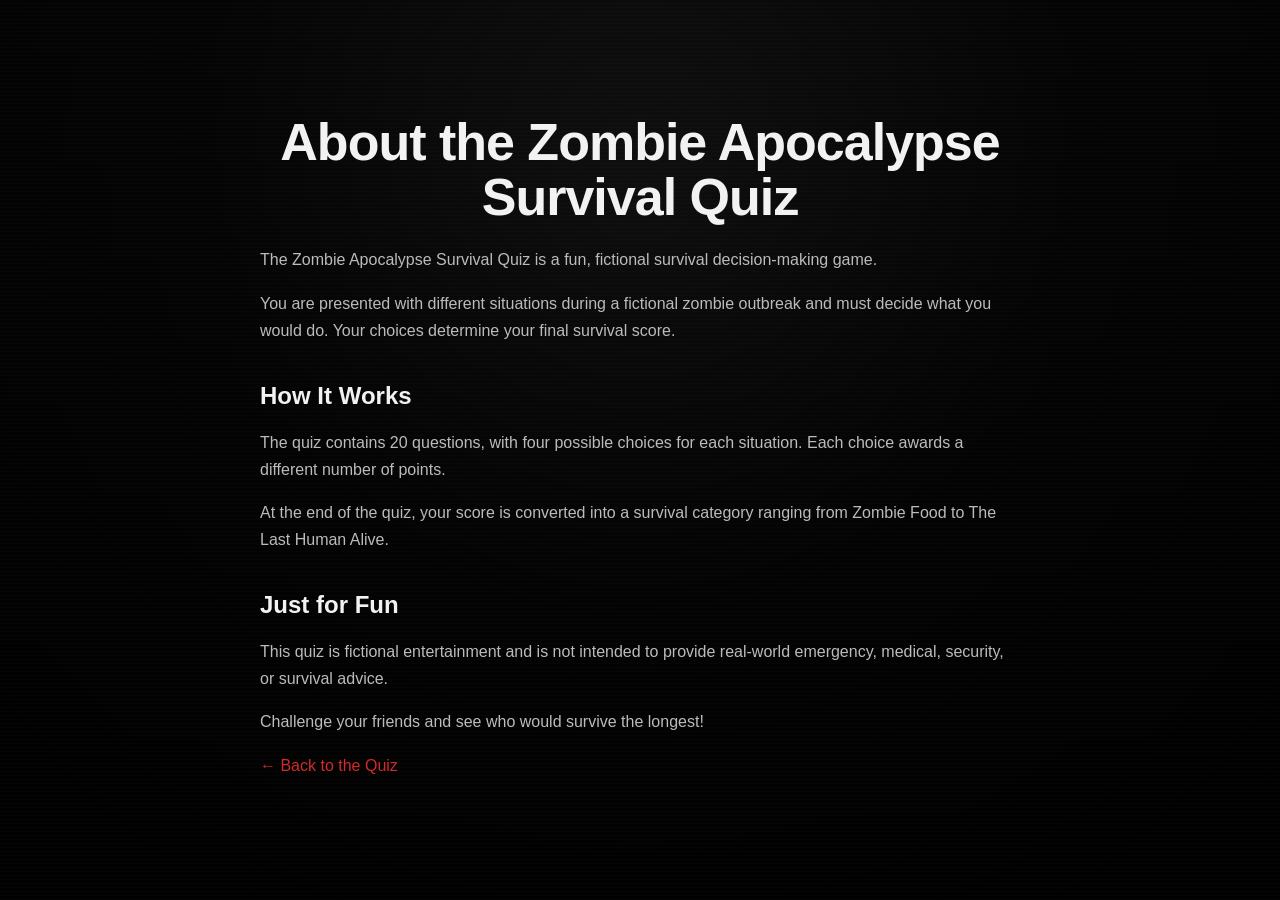
==== about.html @ a1d397ad "Add class to main element in about.html" ====
<!DOCTYPE html>
<html lang="en">

<head>
    <meta charset="UTF-8">
    <meta name="viewport" content="width=device-width, initial-scale=1.0">

    <title>About – Zombie Apocalypse Survival Quiz</title>

    <meta name="description"
        content="Learn about the Zombie Apocalypse Survival Quiz and how the survival test works.">
        <link rel="stylesheet" href="style.css">
</head>

<body>

    <main class="info-page">

        <h1>About the Zombie Apocalypse Survival Quiz</h1>

        <p>
            The Zombie Apocalypse Survival Quiz is a fun, fictional
            survival decision-making game.
        </p>

        <p>
            You are presented with different situations during a fictional
            zombie outbreak and must decide what you would do.
            Your choices determine your final survival score.
        </p>

        <h2>How It Works</h2>

        <p>
            The quiz contains 20 questions, with four possible choices for
            each situation. Each choice awards a different number of points.
        </p>

        <p>
            At the end of the quiz, your score is converted into a survival
            category ranging from Zombie Food to The Last Human Alive.
        </p>

        <h2>Just for Fun</h2>

        <p>
            This quiz is fictional entertainment and is not intended to
            provide real-world emergency, medical, security, or survival
            advice.
        </p>

        <p>
            Challenge your friends and see who would survive the longest!
        </p>

        <p>
            <a href="index.html">← Back to the Quiz</a>
        </p>

    </main>

</body>

</html>
---- style.css ----
* {
    box-sizing: border-box;
}

html {
    scroll-behavior: smooth;
}

body {
    margin: 0;
    min-height: 100vh;

    font-family: Arial, Helvetica, sans-serif;

    color: #f2f2f2;

    background:
        linear-gradient(
            rgba(0, 0, 0, 0.72),
            rgba(0, 0, 0, 0.88)
        ),
        radial-gradient(
            circle at 50% 20%,
            #3b3b3b 0%,
            #111 45%,
            #050505 100%
        );

    display: flex;
    justify-content: center;
    align-items: center;

    padding: 20px;
}

body::before {
    content: "";

    position: fixed;
    inset: 0;

    pointer-events: none;

    background:
        repeating-linear-gradient(
            0deg,
            rgba(255,255,255,0.015) 0px,
            rgba(255,255,255,0.015) 1px,
            transparent 1px,
            transparent 4px
        );
}

.container {
    width: 100%;
    max-width: 760px;

    position: relative;
    z-index: 1;
}

.screen {
    background: rgba(12, 12, 12, 0.96);

    border: 1px solid #3a3a3a;

    border-radius: 18px;

    padding: 45px;

    box-shadow:
        0 25px 80px rgba(0, 0, 0, 0.8),
        0 0 0 1px rgba(255,255,255,0.02);

    animation: appear 0.4s ease;
}

.hidden {
    display: none;
}

@keyframes appear {
    from {
        opacity: 0;
        transform: translateY(12px);
    }

    to {
        opacity: 1;
        transform: translateY(0);
    }
}


/* START SCREEN */

#start-screen {
    text-align: center;
}

.icon {
    font-size: 80px;

    margin-bottom: 10px;

    filter: grayscale(20%);
}

h1 {
    font-size: clamp(32px, 7vw, 52px);

    line-height: 1.05;

    margin: 10px 0 22px;

    letter-spacing: -1px;
}

.subtitle {
    max-width: 560px;

    margin: auto;

    color: #aaa;

    font-size: 18px;

    line-height: 1.7;
}

.info {
    display: flex;

    justify-content: center;

    gap: 14px;

    margin: 28px 0;

    color: #777;

    font-size: 14px;

    text-transform: uppercase;

    letter-spacing: 1px;
}

button {
    border: none;

    border-radius: 9px;

    padding: 17px 20px;

    font-size: 15px;

    font-weight: 700;

    letter-spacing: 0.7px;

    cursor: pointer;

    transition:
        transform 0.15s,
        background 0.15s,
        border-color 0.15s;
}

#start-btn,
#restart-btn,
#share-btn,
#challenge-btn {
    width: 100%;
    margin-top: 10px;

    background: #b51f1f;
    color: white;
}

#start-btn:hover,
#restart-btn:hover,
#share-btn:hover,
#challenge-btn:hover {
    background: #d32929;
    transform: translateY(-2px);
}
#challenge-btn {
    background: #3a3a3a;
    border: 1px solid #555;
}

#challenge-btn:hover {
    background: #4a4a4a;
}

#share-btn {
    background: #222;
    border: 1px solid #444;
}

#share-btn:hover {
    background: #303030;
}

/* QUIZ */

.quiz-header {
    display: flex;

    justify-content: space-between;

    align-items: center;

    color: #777;

    font-size: 13px;

    text-transform: uppercase;

    letter-spacing: 1px;
}

.progress {
    height: 6px;

    background: #292929;

    border-radius: 10px;

    margin-top: 14px;

    overflow: hidden;
}

#progress-bar {
    height: 100%;

    width: 0%;

    background: #b51f1f;

    transition: width 0.3s ease;
}

h2 {
    font-size: clamp(22px, 5vw, 31px);

    line-height: 1.4;

    margin: 35px 0 25px;
}

.answer {
    display: block;

    width: 100%;

    margin: 12px 0;

    padding: 19px;

    text-align: left;

    color: #ddd;

    background: #171717;

    border: 1px solid #333;

    border-radius: 10px;

    line-height: 1.45;
}

.answer:hover {
    background: #242424;

    border-color: #666;

    transform: translateX(3px);
}


/* RESULTS */

.result-label {
    text-align: center;

    color: #777;

    font-size: 13px;

    letter-spacing: 3px;
}

#result-title {
    margin-top: 10px;

    font-size: clamp(30px, 7vw, 46px);
}

.result-score {
    text-align: center;

    margin: 20px 0;

    font-size: 56px;

    font-weight: 800;
}

#result-description {
    max-width: 600px;

    margin: auto;

    color: #bbb;

    font-size: 17px;

    line-height: 1.7;

    text-align: center;
}

.survival-box {
    margin: 30px 0;

    padding: 22px;

    background: #171717;

    border: 1px solid #303030;

    border-radius: 12px;

    text-align: center;
}

.survival-box strong {
    display: block;

    margin-bottom: 8px;

    color: #777;

    text-transform: uppercase;

    letter-spacing: 2px;

    font-size: 12px;
}

.survival-box span {
    font-size: 25px;

    font-weight: 700;
}


/* MOBILE */

@media (max-width: 600px) {

    body {
        padding: 10px;
    }

    .screen {
        padding: 30px 20px;

        border-radius: 14px;
    }

    .icon {
        font-size: 60px;
    }

    .subtitle {
        font-size: 16px;
    }
     .quiz-header {
    font-size: 11px;
}

h2 {
    margin-top: 28px;
    font-size: 23px;
}
    .answer {
        padding: 17px 15px;
        font-size: 15px
    }
    .site-footer {
    width: 100%;
    max-width: 760px;

    display: flex;
    justify-content: center;
    flex-wrap: wrap;

    gap: 18px;

    margin-top: 20px;
    padding: 10px;

    font-size: 12px;
}

.site-footer a {
    color: #777;
    text-decoration: none;
}

.site-footer a:hover {
    color: #ccc;
    text-decoration: underline;
}
}
/* INFORMATION PAGES */

.info-page {
    max-width: 760px;
    margin: 40px auto;
}

.info-page h1 {
    text-align: center;
}

.info-page h2 {
    margin-top: 35px;
    margin-bottom: 12px;
    font-size: 24px;
}

.info-page p {
    color: #bbb;
    font-size: 16px;
    line-height: 1.7;
}

.info-page a {
    color: #d32929;
    text-decoration: none;
}

.info-page a:hover {
    text-decoration: underline;
}
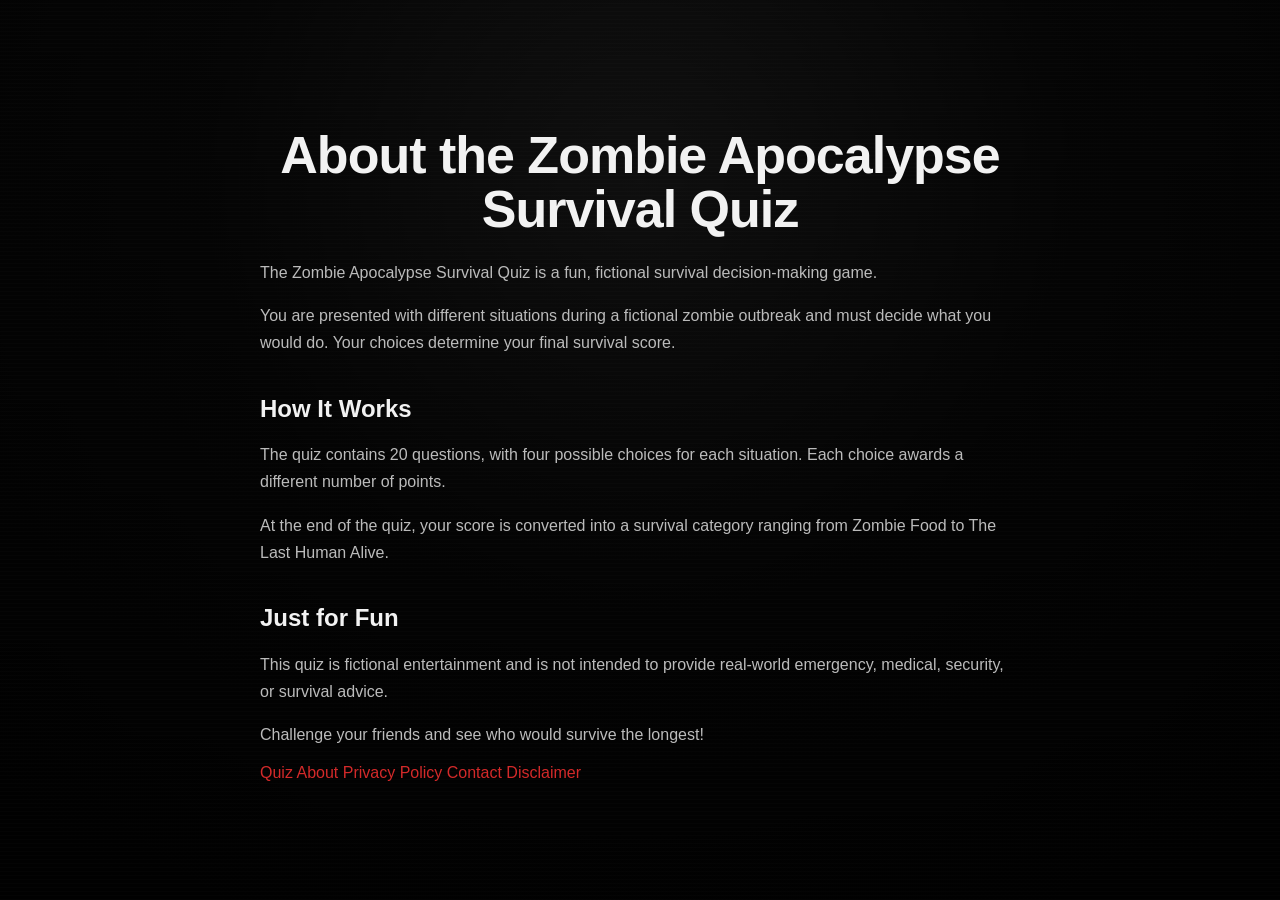
==== commit a864669e: "Add footer with navigation links to about.html" ====
--- a/about.html
+++ b/about.html
@@ -53,9 +53,15 @@
             Challenge your friends and see who would survive the longest!
         </p>
 
-        <p>
-            <a href="index.html">← Back to the Quiz</a>
-        </p>
+       <footer class="site-footer">
+
+    <a href="index.html">Quiz</a>
+    <a href="about.html">About</a>
+    <a href="privacy.html">Privacy Policy</a>
+    <a href="contact.html">Contact</a>
+    <a href="disclaimer.html">Disclaimer</a>
+
+</footer>
 
     </main>
 
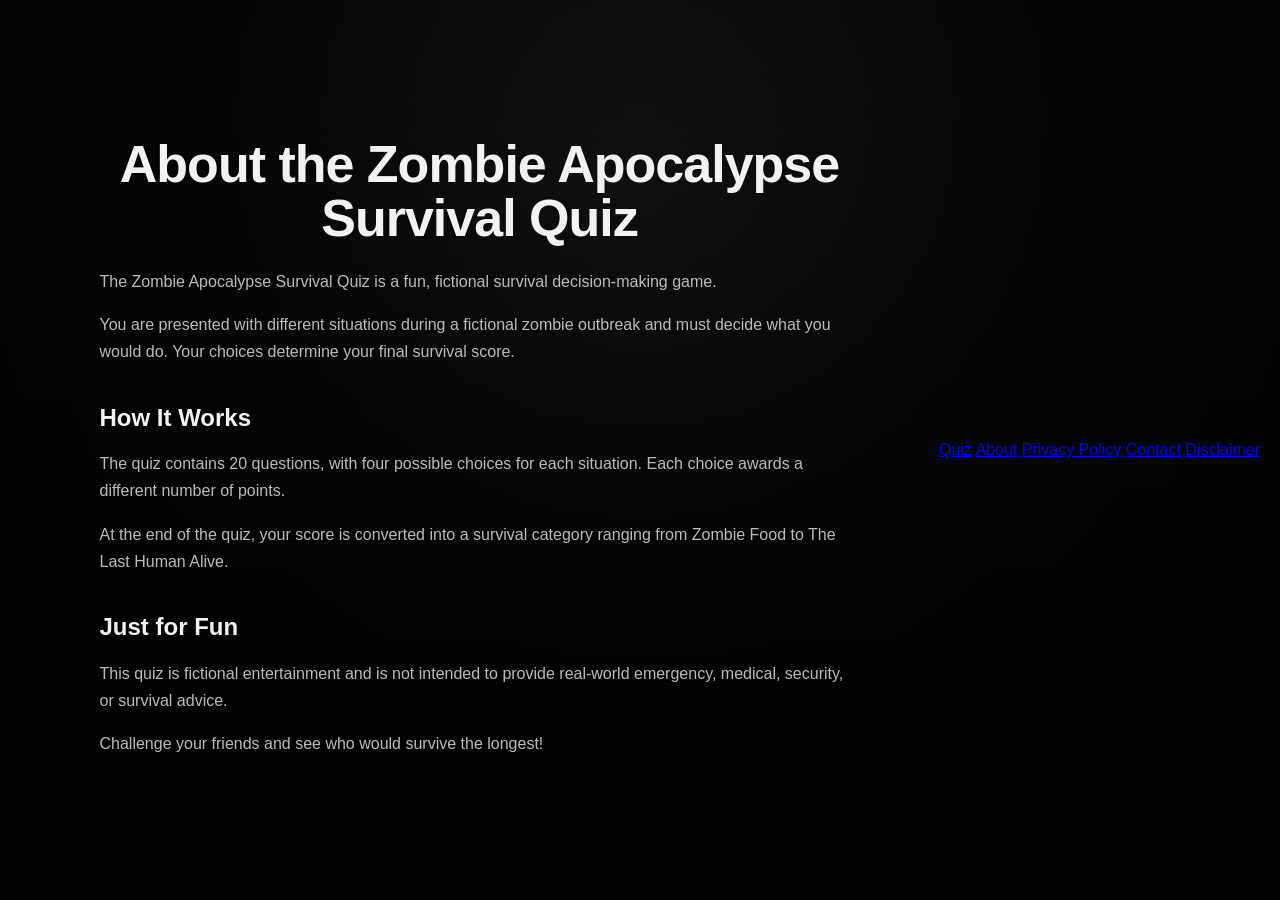
==== commit bbf36631: "Fix footer placement in about.html" ====
--- a/about.html
+++ b/about.html
@@ -53,7 +53,9 @@
             Challenge your friends and see who would survive the longest!
         </p>
 
-       <footer class="site-footer">
+
+    </main>
+    <footer class="site-footer">
 
     <a href="index.html">Quiz</a>
     <a href="about.html">About</a>
@@ -63,8 +65,6 @@
 
 </footer>
 
-    </main>
-
 </body>
 
 </html>
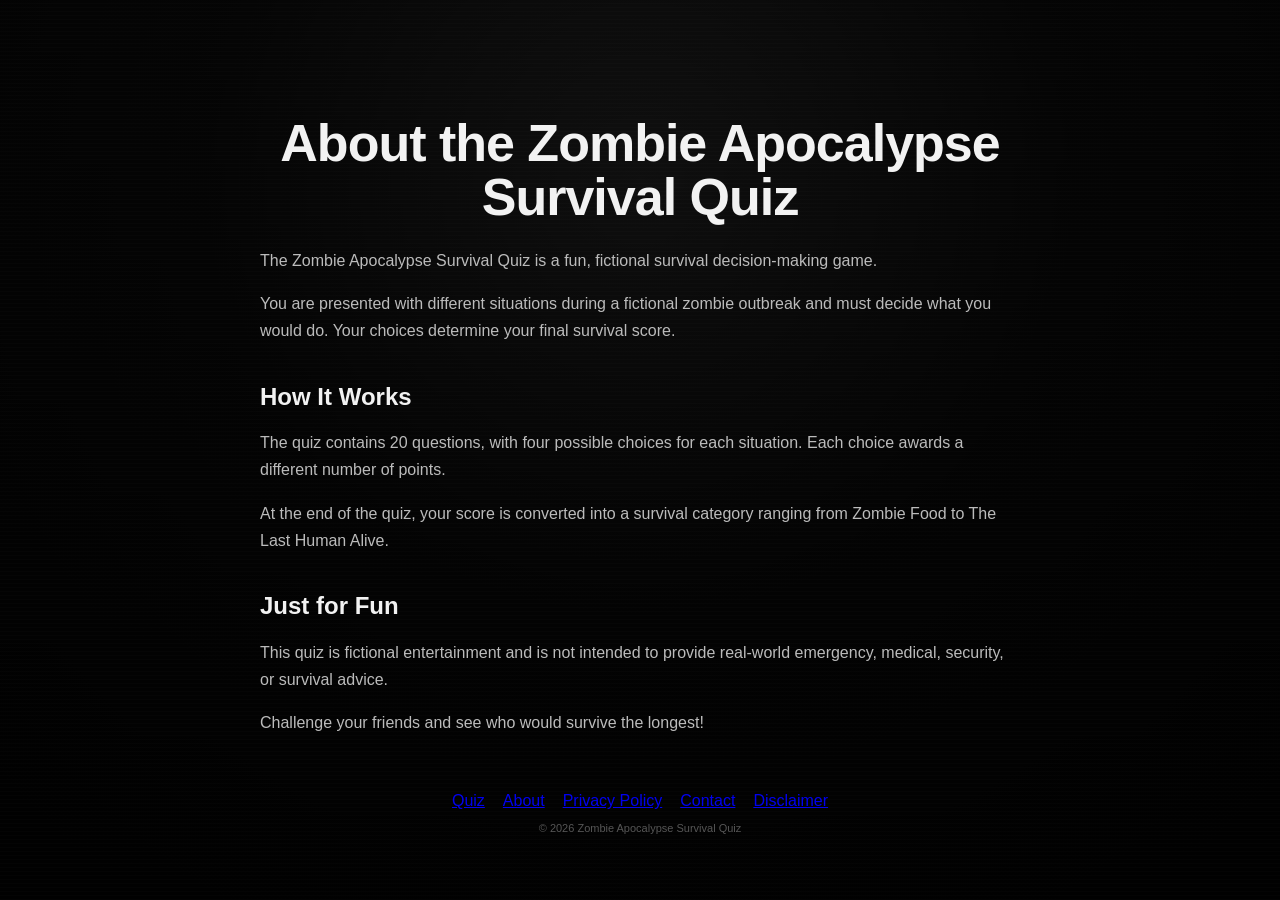
==== commit 35bbb6ea: "Refactor footer structure and add copyright notice" ====
--- a/about.html
+++ b/about.html
@@ -57,14 +57,19 @@
     </main>
     <footer class="site-footer">
 
-    <a href="index.html">Quiz</a>
-    <a href="about.html">About</a>
-    <a href="privacy.html">Privacy Policy</a>
-    <a href="contact.html">Contact</a>
-    <a href="disclaimer.html">Disclaimer</a>
+    <div class="footer-links">
+        <a href="index.html">Quiz</a>
+        <a href="about.html">About</a>
+        <a href="privacy.html">Privacy Policy</a>
+        <a href="contact.html">Contact</a>
+        <a href="disclaimer.html">Disclaimer</a>
+    </div>
+
+    <div class="copyright">
+        © 2026 Zombie Apocalypse Survival Quiz
+    </div>
 
 </footer>
-
 </body>
 
 </html>
--- a/style.css
+++ b/style.css
@@ -27,6 +27,7 @@
         );
 
     display: flex;
+    flex-direction: column;
     justify-content: center;
     align-items: center;
 
@@ -449,3 +450,16 @@
 .info-page a:hover {
     text-decoration: underline;
 }
+.footer-links {
+    display: flex;
+    justify-content: center;
+    flex-wrap: wrap;
+    gap: 18px;
+}
+
+.copyright {
+    margin-top: 12px;
+    text-align: center;
+    color: #555;
+    font-size: 11px;
+}
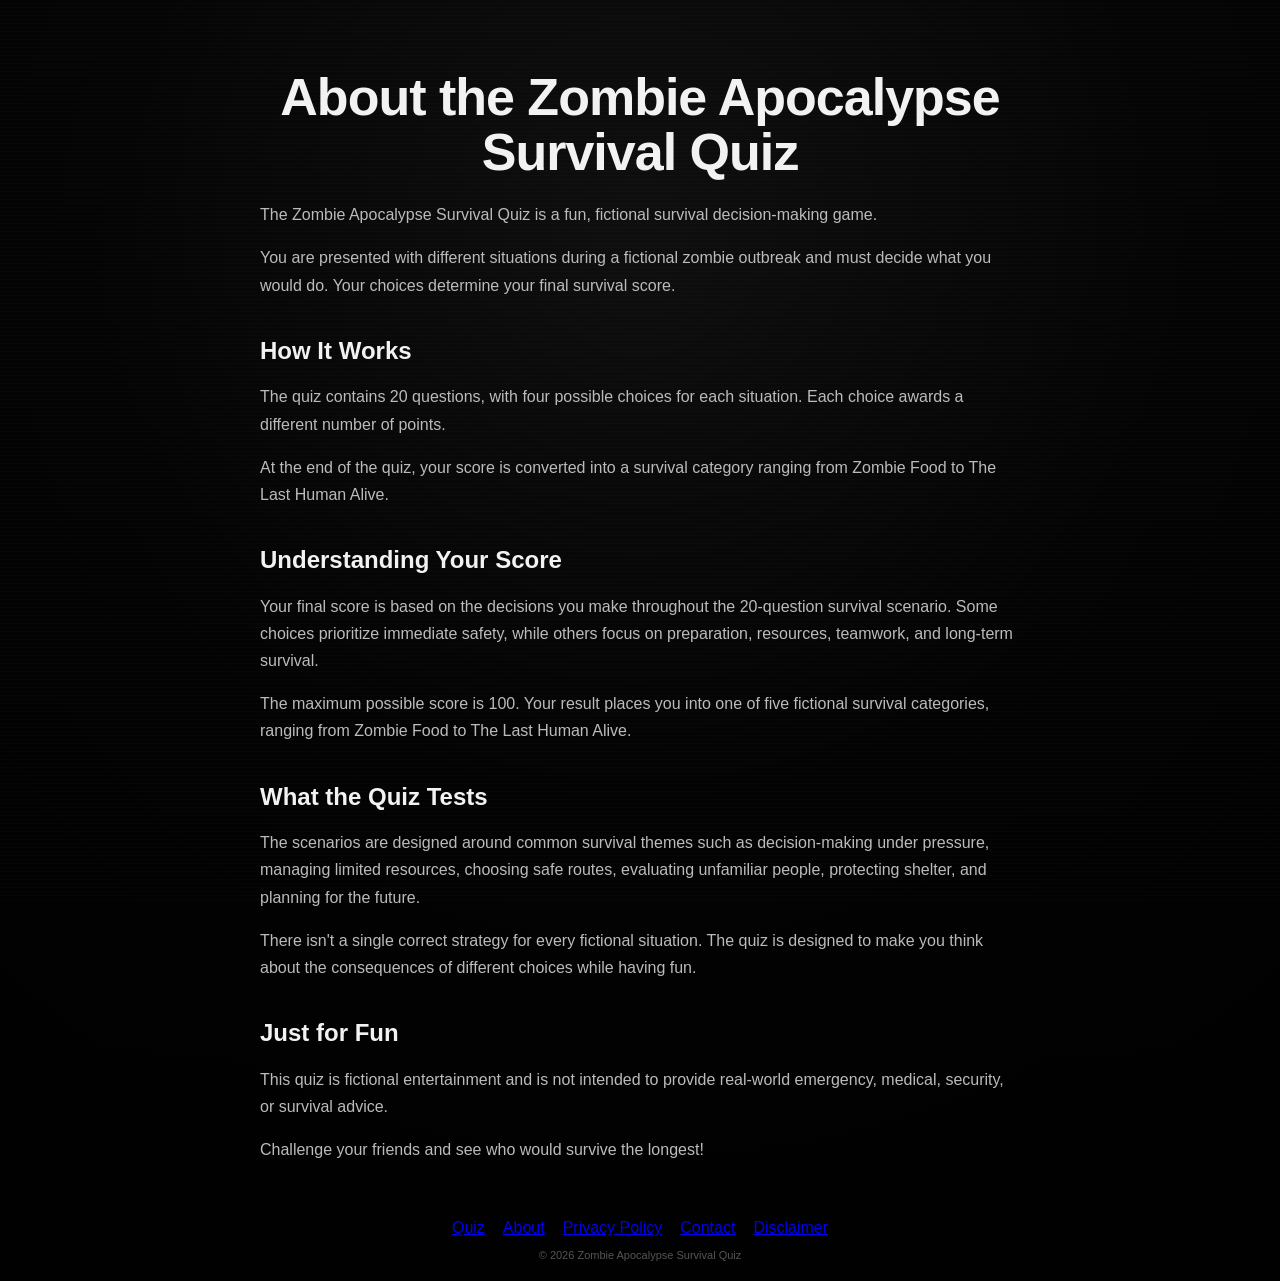
==== commit 224c55f6: "Revise quiz content and headings for clarity Updated quiz section to clarify scoring and survival ca" ====
--- a/about.html
+++ b/about.html
@@ -41,18 +41,46 @@
             category ranging from Zombie Food to The Last Human Alive.
         </p>
 
-        <h2>Just for Fun</h2>
+        <h2>Understanding Your Score</h2>
 
-        <p>
-            This quiz is fictional entertainment and is not intended to
-            provide real-world emergency, medical, security, or survival
-            advice.
-        </p>
+<p>
+    Your final score is based on the decisions you make throughout the
+    20-question survival scenario. Some choices prioritize immediate
+    safety, while others focus on preparation, resources, teamwork, and
+    long-term survival.
+</p>
 
-        <p>
-            Challenge your friends and see who would survive the longest!
-        </p>
+<p>
+    The maximum possible score is 100. Your result places you into one
+    of five fictional survival categories, ranging from Zombie Food to
+    The Last Human Alive.
+</p>
 
+<h2>What the Quiz Tests</h2>
+
+<p>
+    The scenarios are designed around common survival themes such as
+    decision-making under pressure, managing limited resources,
+    choosing safe routes, evaluating unfamiliar people, protecting
+    shelter, and planning for the future.
+</p>
+
+<p>
+    There isn't a single correct strategy for every fictional situation.
+    The quiz is designed to make you think about the consequences of
+    different choices while having fun.
+</p>
+
+<h2>Just for Fun</h2>
+
+<p>
+    This quiz is fictional entertainment and is not intended to provide
+    real-world emergency, medical, security, or survival advice.
+</p>
+
+<p>
+    Challenge your friends and see who would survive the longest!
+</p>
 
     </main>
     <footer class="site-footer">
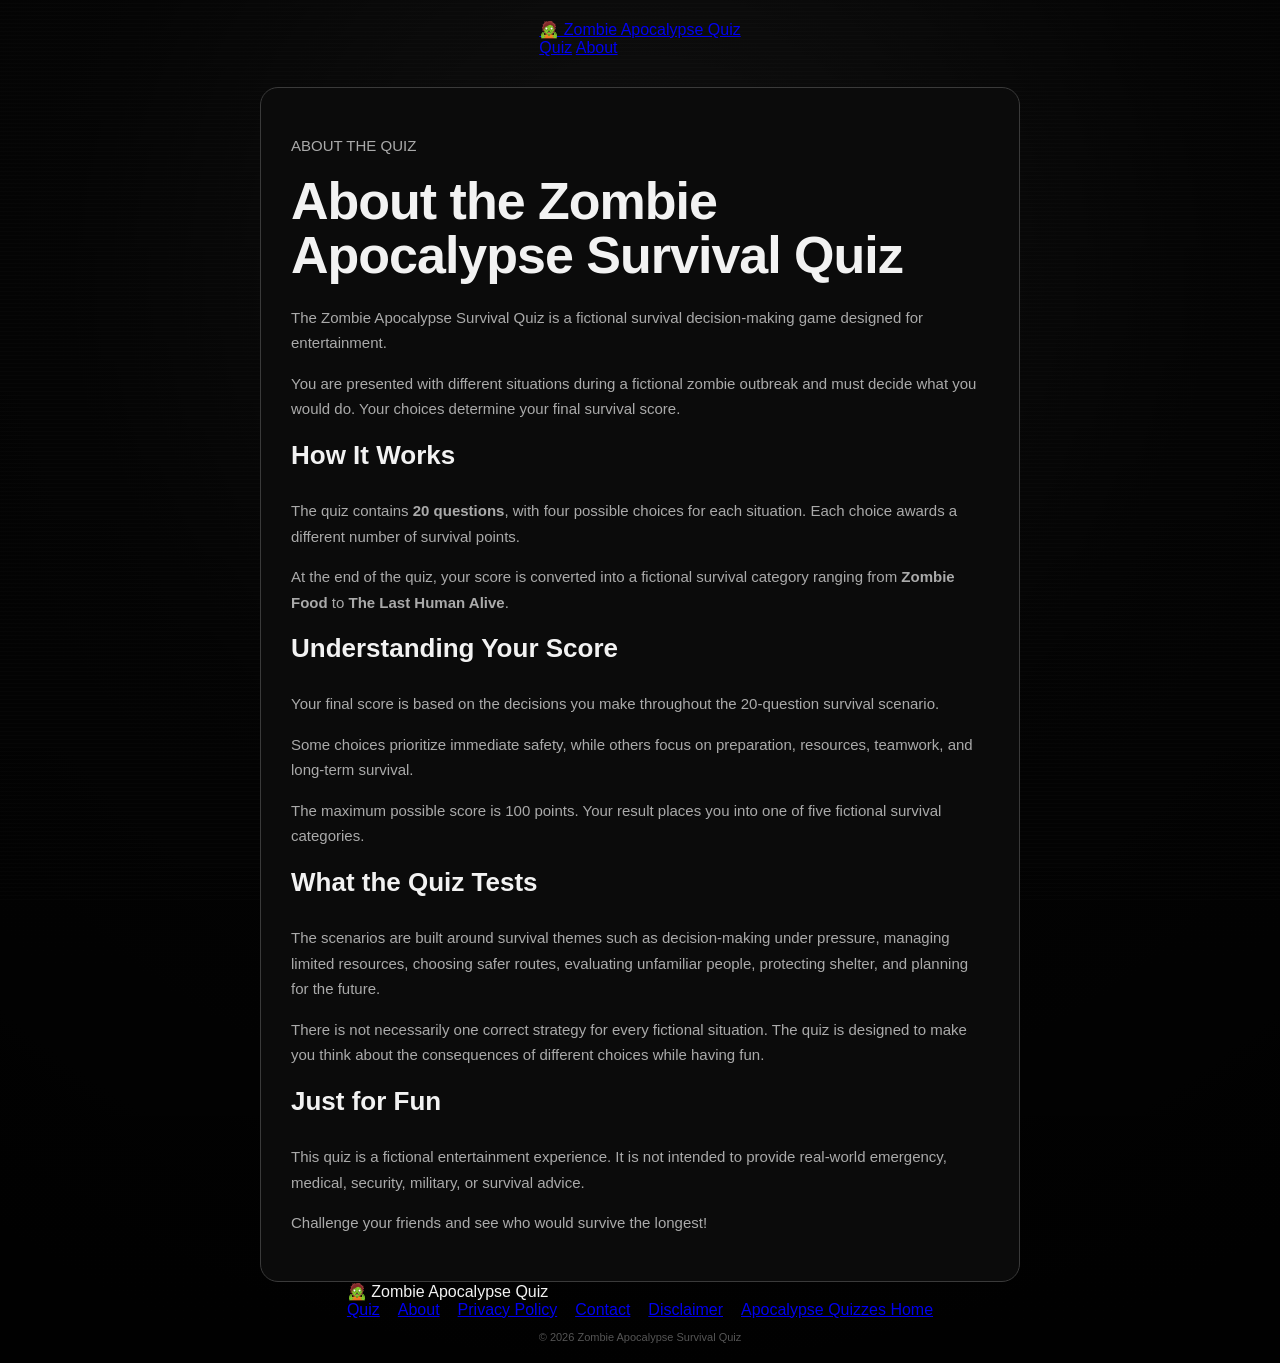
==== commit 949132b8: "Revise About page layout and content Updated the content and structure of the About page to enhance " ====
--- a/about.html
+++ b/about.html
@@ -8,96 +8,177 @@
     <title>About – Zombie Apocalypse Survival Quiz</title>
 
     <meta name="description"
-        content="Learn about the Zombie Apocalypse Survival Quiz and how the survival test works.">
-        <link rel="stylesheet" href="style.css">
+        content="Learn about the Zombie Apocalypse Survival Quiz, how its 20 survival decisions work, and how your fictional survival score is calculated.">
+
+    <link rel="canonical"
+        href="https://jughead4247.github.io/zombie-quiz/about.html">
+
+    <link rel="stylesheet" href="style.css">
 </head>
 
 <body>
 
-    <main class="info-page">
+    <nav class="main-nav">
 
-        <h1>About the Zombie Apocalypse Survival Quiz</h1>
+        <div class="nav-inner">
 
-        <p>
-            The Zombie Apocalypse Survival Quiz is a fun, fictional
-            survival decision-making game.
-        </p>
+            <a class="nav-logo" href="index.html">
+                🧟 Zombie Apocalypse Quiz
+            </a>
 
-        <p>
-            You are presented with different situations during a fictional
-            zombie outbreak and must decide what you would do.
-            Your choices determine your final survival score.
-        </p>
+            <div class="nav-links">
+                <a href="index.html">Quiz</a>
+                <a href="about.html">About</a>
+            </div>
 
-        <h2>How It Works</h2>
+        </div>
 
-        <p>
-            The quiz contains 20 questions, with four possible choices for
-            each situation. Each choice awards a different number of points.
-        </p>
+    </nav>
 
-        <p>
-            At the end of the quiz, your score is converted into a survival
-            category ranging from Zombie Food to The Last Human Alive.
-        </p>
 
-        <h2>Understanding Your Score</h2>
+    <main>
 
-<p>
-    Your final score is based on the decisions you make throughout the
-    20-question survival scenario. Some choices prioritize immediate
-    safety, while others focus on preparation, resources, teamwork, and
-    long-term survival.
-</p>
+        <div class="container">
 
-<p>
-    The maximum possible score is 100. Your result places you into one
-    of five fictional survival categories, ranging from Zombie Food to
-    The Last Human Alive.
-</p>
+            <section class="home-info">
 
-<h2>What the Quiz Tests</h2>
+                <p class="eyebrow">
+                    ABOUT THE QUIZ
+                </p>
 
-<p>
-    The scenarios are designed around common survival themes such as
-    decision-making under pressure, managing limited resources,
-    choosing safe routes, evaluating unfamiliar people, protecting
-    shelter, and planning for the future.
-</p>
+                <h1>
+                    About the Zombie Apocalypse Survival Quiz
+                </h1>
 
-<p>
-    There isn't a single correct strategy for every fictional situation.
-    The quiz is designed to make you think about the consequences of
-    different choices while having fun.
-</p>
+                <p>
+                    The Zombie Apocalypse Survival Quiz is a fictional
+                    survival decision-making game designed for entertainment.
+                </p>
 
-<h2>Just for Fun</h2>
+                <p>
+                    You are presented with different situations during a
+                    fictional zombie outbreak and must decide what you would
+                    do. Your choices determine your final survival score.
+                </p>
 
-<p>
-    This quiz is fictional entertainment and is not intended to provide
-    real-world emergency, medical, security, or survival advice.
-</p>
 
-<p>
-    Challenge your friends and see who would survive the longest!
-</p>
+                <h2>How It Works</h2>
+
+                <p>
+                    The quiz contains <strong>20 questions</strong>, with
+                    four possible choices for each situation. Each choice
+                    awards a different number of survival points.
+                </p>
+
+                <p>
+                    At the end of the quiz, your score is converted into a
+                    fictional survival category ranging from
+                    <strong>Zombie Food</strong> to
+                    <strong>The Last Human Alive</strong>.
+                </p>
+
+
+                <h2>Understanding Your Score</h2>
+
+                <p>
+                    Your final score is based on the decisions you make
+                    throughout the 20-question survival scenario.
+                </p>
+
+                <p>
+                    Some choices prioritize immediate safety, while others
+                    focus on preparation, resources, teamwork, and
+                    long-term survival.
+                </p>
+
+                <p>
+                    The maximum possible score is 100 points. Your result
+                    places you into one of five fictional survival
+                    categories.
+                </p>
+
+
+                <h2>What the Quiz Tests</h2>
+
+                <p>
+                    The scenarios are built around survival themes such as
+                    decision-making under pressure, managing limited
+                    resources, choosing safer routes, evaluating unfamiliar
+                    people, protecting shelter, and planning for the future.
+                </p>
+
+                <p>
+                    There is not necessarily one correct strategy for every
+                    fictional situation. The quiz is designed to make you
+                    think about the consequences of different choices while
+                    having fun.
+                </p>
+
+
+                <h2>Just for Fun</h2>
+
+                <p>
+                    This quiz is a fictional entertainment experience. It
+                    is not intended to provide real-world emergency,
+                    medical, security, military, or survival advice.
+                </p>
+
+                <p>
+                    Challenge your friends and see who would survive the
+                    longest!
+                </p>
+
+            </section>
+
+        </div>
 
     </main>
+
+
     <footer class="site-footer">
 
-    <div class="footer-links">
-        <a href="index.html">Quiz</a>
-        <a href="about.html">About</a>
-        <a href="privacy.html">Privacy Policy</a>
-        <a href="contact.html">Contact</a>
-        <a href="disclaimer.html">Disclaimer</a>
-    </div>
+        <div class="footer-inner">
 
-    <div class="copyright">
-        © 2026 Zombie Apocalypse Survival Quiz
-    </div>
+            <div class="footer-brand">
+                🧟 Zombie Apocalypse Quiz
+            </div>
 
-</footer>
+            <div class="footer-links">
+
+                <a href="index.html">
+                    Quiz
+                </a>
+
+                <a href="about.html">
+                    About
+                </a>
+
+                <a href="privacy.html">
+                    Privacy Policy
+                </a>
+
+                <a href="contact.html">
+                    Contact
+                </a>
+
+                <a href="disclaimer.html">
+                    Disclaimer
+                </a>
+
+                <a href="/">
+                    Apocalypse Quizzes Home
+                </a>
+
+            </div>
+
+            <div class="copyright">
+                © 2026 Zombie Apocalypse Survival Quiz
+            </div>
+
+        </div>
+
+    </footer>
+
 </body>
 
 </html>
--- a/style.css
+++ b/style.css
@@ -463,3 +463,33 @@
     color: #555;
     font-size: 11px;
 }
+/* HOMEPAGE INFORMATION */
+
+.home-info {
+    margin-top: 30px;
+    padding: 30px;
+    background: rgba(12, 12, 12, 0.96);
+    border: 1px solid #3a3a3a;
+    border-radius: 18px;
+}
+
+.home-info h2 {
+    margin-top: 0;
+    font-size: 26px;
+}
+
+.home-info p {
+    color: #aaa;
+    font-size: 15px;
+    line-height: 1.7;
+}
+.home-info h3 {
+    margin-top: 28px;
+    margin-bottom: 8px;
+    font-size: 18px;
+    color: #ddd;
+}
+
+.home-info h3:first-of-type {
+    margin-top: 20px;
+}
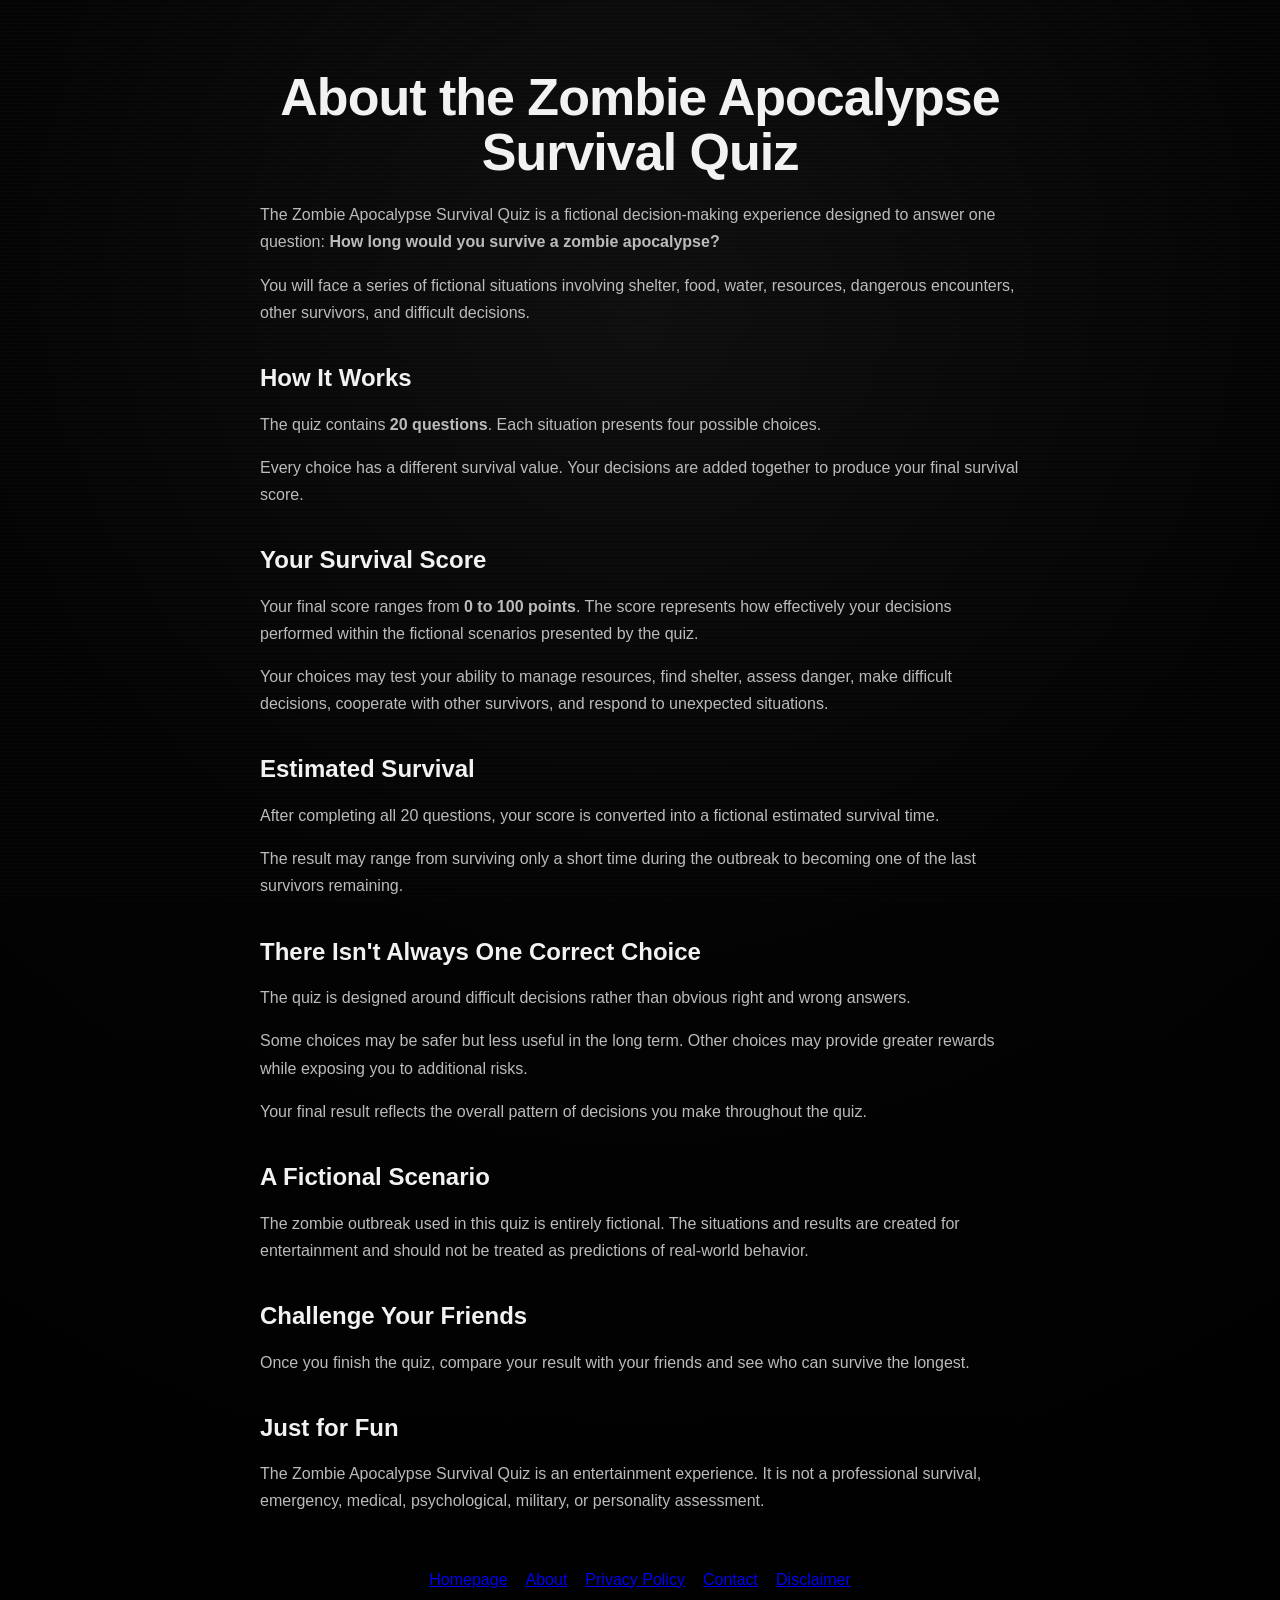
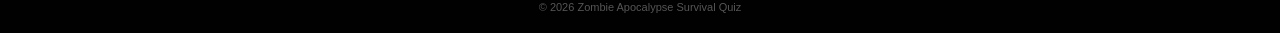
==== commit 834c3138: "Revise About page content and layout Updated the content and structure of the About page for clarity" ====
--- a/about.html
+++ b/about.html
@@ -8,173 +8,123 @@
     <title>About – Zombie Apocalypse Survival Quiz</title>
 
     <meta name="description"
-        content="Learn about the Zombie Apocalypse Survival Quiz, how its 20 survival decisions work, and how your fictional survival score is calculated.">
-
-    <link rel="canonical"
-        href="https://jughead4247.github.io/zombie-quiz/about.html">
+    content="Learn how the Zombie Apocalypse Survival Quiz works, including its 20 survival decisions, scoring system, fictional scenarios, and survival results.">
 
     <link rel="stylesheet" href="style.css">
 </head>
 
 <body>
 
-    <nav class="main-nav">
+    <main class="info-page">
 
-        <div class="nav-inner">
+        <h1>About the Zombie Apocalypse Survival Quiz</h1>
 
-            <a class="nav-logo" href="index.html">
-                🧟 Zombie Apocalypse Quiz
-            </a>
+        <p>
+            The Zombie Apocalypse Survival Quiz is a fictional
+            decision-making experience designed to answer one question:
+            <strong>How long would you survive a zombie apocalypse?</strong>
+        </p>
 
-            <div class="nav-links">
-                <a href="index.html">Quiz</a>
-                <a href="about.html">About</a>
-            </div>
+        <p>
+            You will face a series of fictional situations involving
+            shelter, food, water, resources, dangerous encounters,
+            other survivors, and difficult decisions.
+        </p>
 
-        </div>
+        <h2>How It Works</h2>
 
-    </nav>
+        <p>
+            The quiz contains <strong>20 questions</strong>.
+            Each situation presents four possible choices.
+        </p>
 
+        <p>
+            Every choice has a different survival value. Your decisions
+            are added together to produce your final survival score.
+        </p>
 
-    <main>
+        <h2>Your Survival Score</h2>
 
-        <div class="container">
+        <p>
+            Your final score ranges from <strong>0 to 100 points</strong>.
+            The score represents how effectively your decisions performed
+            within the fictional scenarios presented by the quiz.
+        </p>
 
-            <section class="home-info">
+        <p>
+            Your choices may test your ability to manage resources,
+            find shelter, assess danger, make difficult decisions,
+            cooperate with other survivors, and respond to unexpected
+            situations.
+        </p>
 
-                <p class="eyebrow">
-                    ABOUT THE QUIZ
-                </p>
+        <h2>Estimated Survival</h2>
 
-                <h1>
-                    About the Zombie Apocalypse Survival Quiz
-                </h1>
+        <p>
+            After completing all 20 questions, your score is converted
+            into a fictional estimated survival time.
+        </p>
 
-                <p>
-                    The Zombie Apocalypse Survival Quiz is a fictional
-                    survival decision-making game designed for entertainment.
-                </p>
+        <p>
+            The result may range from surviving only a short time during
+            the outbreak to becoming one of the last survivors remaining.
+        </p>
 
-                <p>
-                    You are presented with different situations during a
-                    fictional zombie outbreak and must decide what you would
-                    do. Your choices determine your final survival score.
-                </p>
+        <h2>There Isn't Always One Correct Choice</h2>
 
+        <p>
+            The quiz is designed around difficult decisions rather than
+            obvious right and wrong answers.
+        </p>
 
-                <h2>How It Works</h2>
+        <p>
+            Some choices may be safer but less useful in the long term.
+            Other choices may provide greater rewards while exposing you
+            to additional risks.
+        </p>
 
-                <p>
-                    The quiz contains <strong>20 questions</strong>, with
-                    four possible choices for each situation. Each choice
-                    awards a different number of survival points.
-                </p>
+        <p>
+            Your final result reflects the overall pattern of decisions
+            you make throughout the quiz.
+        </p>
 
-                <p>
-                    At the end of the quiz, your score is converted into a
-                    fictional survival category ranging from
-                    <strong>Zombie Food</strong> to
-                    <strong>The Last Human Alive</strong>.
-                </p>
+        <h2>A Fictional Scenario</h2>
 
+        <p>
+            The zombie outbreak used in this quiz is entirely fictional.
+            The situations and results are created for entertainment and
+            should not be treated as predictions of real-world behavior.
+        </p>
 
-                <h2>Understanding Your Score</h2>
+        <h2>Challenge Your Friends</h2>
 
-                <p>
-                    Your final score is based on the decisions you make
-                    throughout the 20-question survival scenario.
-                </p>
+        <p>
+            Once you finish the quiz, compare your result with your
+            friends and see who can survive the longest.
+        </p>
 
-                <p>
-                    Some choices prioritize immediate safety, while others
-                    focus on preparation, resources, teamwork, and
-                    long-term survival.
-                </p>
+        <h2>Just for Fun</h2>
 
-                <p>
-                    The maximum possible score is 100 points. Your result
-                    places you into one of five fictional survival
-                    categories.
-                </p>
-
-
-                <h2>What the Quiz Tests</h2>
-
-                <p>
-                    The scenarios are built around survival themes such as
-                    decision-making under pressure, managing limited
-                    resources, choosing safer routes, evaluating unfamiliar
-                    people, protecting shelter, and planning for the future.
-                </p>
-
-                <p>
-                    There is not necessarily one correct strategy for every
-                    fictional situation. The quiz is designed to make you
-                    think about the consequences of different choices while
-                    having fun.
-                </p>
-
-
-                <h2>Just for Fun</h2>
-
-                <p>
-                    This quiz is a fictional entertainment experience. It
-                    is not intended to provide real-world emergency,
-                    medical, security, military, or survival advice.
-                </p>
-
-                <p>
-                    Challenge your friends and see who would survive the
-                    longest!
-                </p>
-
-            </section>
-
-        </div>
+        <p>
+            The Zombie Apocalypse Survival Quiz is an entertainment
+            experience. It is not a professional survival, emergency,
+            medical, psychological, military, or personality assessment.
+        </p>
 
     </main>
 
-
     <footer class="site-footer">
 
-        <div class="footer-inner">
+        <div class="footer-links">
+            <a href="/">Homepage</a>
+            <a href="about.html">About</a>
+            <a href="privacy.html">Privacy Policy</a>
+            <a href="contact.html">Contact</a>
+            <a href="disclaimer.html">Disclaimer</a>
+        </div>
 
-            <div class="footer-brand">
-                🧟 Zombie Apocalypse Quiz
-            </div>
-
-            <div class="footer-links">
-
-                <a href="index.html">
-                    Quiz
-                </a>
-
-                <a href="about.html">
-                    About
-                </a>
-
-                <a href="privacy.html">
-                    Privacy Policy
-                </a>
-
-                <a href="contact.html">
-                    Contact
-                </a>
-
-                <a href="disclaimer.html">
-                    Disclaimer
-                </a>
-
-                <a href="/">
-                    Apocalypse Quizzes Home
-                </a>
-
-            </div>
-
-            <div class="copyright">
-                © 2026 Zombie Apocalypse Survival Quiz
-            </div>
-
+        <div class="copyright">
+            © 2026 Zombie Apocalypse Survival Quiz
         </div>
 
     </footer>
--- a/style.css
+++ b/style.css
@@ -63,7 +63,7 @@
 .screen {
     background: rgba(12, 12, 12, 0.96);
 
-    border: 1px solid #3a3a3a;
+        border: 1px solid #3a3a3a;
 
     border-radius: 18px;
 
@@ -91,7 +91,38 @@
         transform: translateY(0);
     }
 }
-
+/* START CARD */
+
+.intro-card {
+    background: rgba(12, 12, 12, 0.96);
+
+    border: 1px solid #3a3a3a;
+
+    border-radius: 18px;
+
+    padding: 45px;
+
+    box-shadow:
+        0 25px 80px rgba(0, 0, 0, 0.8),
+        0 0 0 1px rgba(255,255,255,0.02);
+
+    animation: appear 0.4s ease;
+}
+
+
+/* START IMAGE */
+
+.quiz-start-image {
+    display: block;
+
+    width: 100%;
+    max-width: 670px;
+    height: auto;
+
+    margin: 0 auto 25px;
+
+    border-radius: 12px;
+}
 
 /* START SCREEN */
 
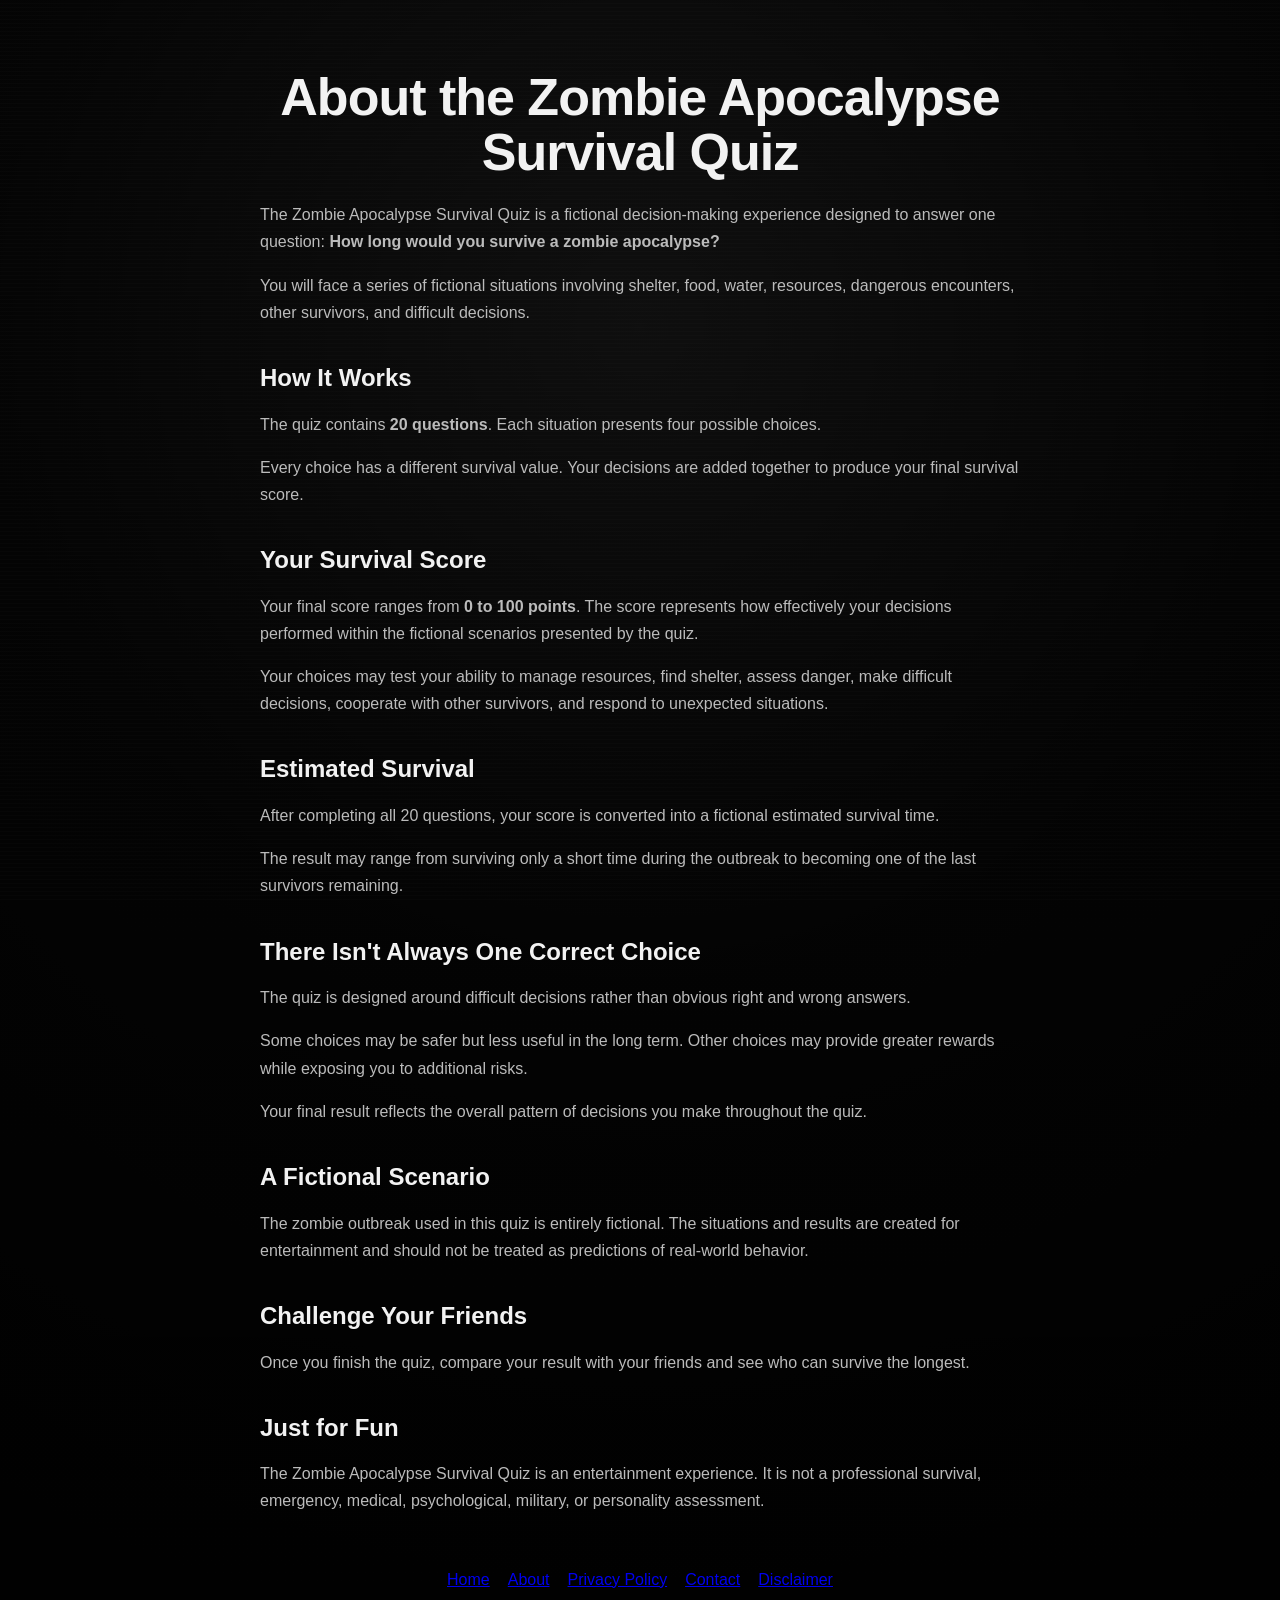
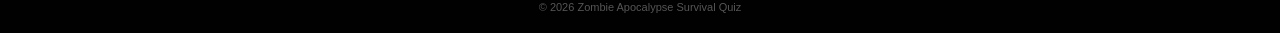
==== commit d715795c: "Change 'Homepage' link text to 'Home'" ====
--- a/about.html
+++ b/about.html
@@ -116,7 +116,7 @@
     <footer class="site-footer">
 
         <div class="footer-links">
-            <a href="/">Homepage</a>
+            <a href="/">Home</a>
             <a href="about.html">About</a>
             <a href="privacy.html">Privacy Policy</a>
             <a href="contact.html">Contact</a>
